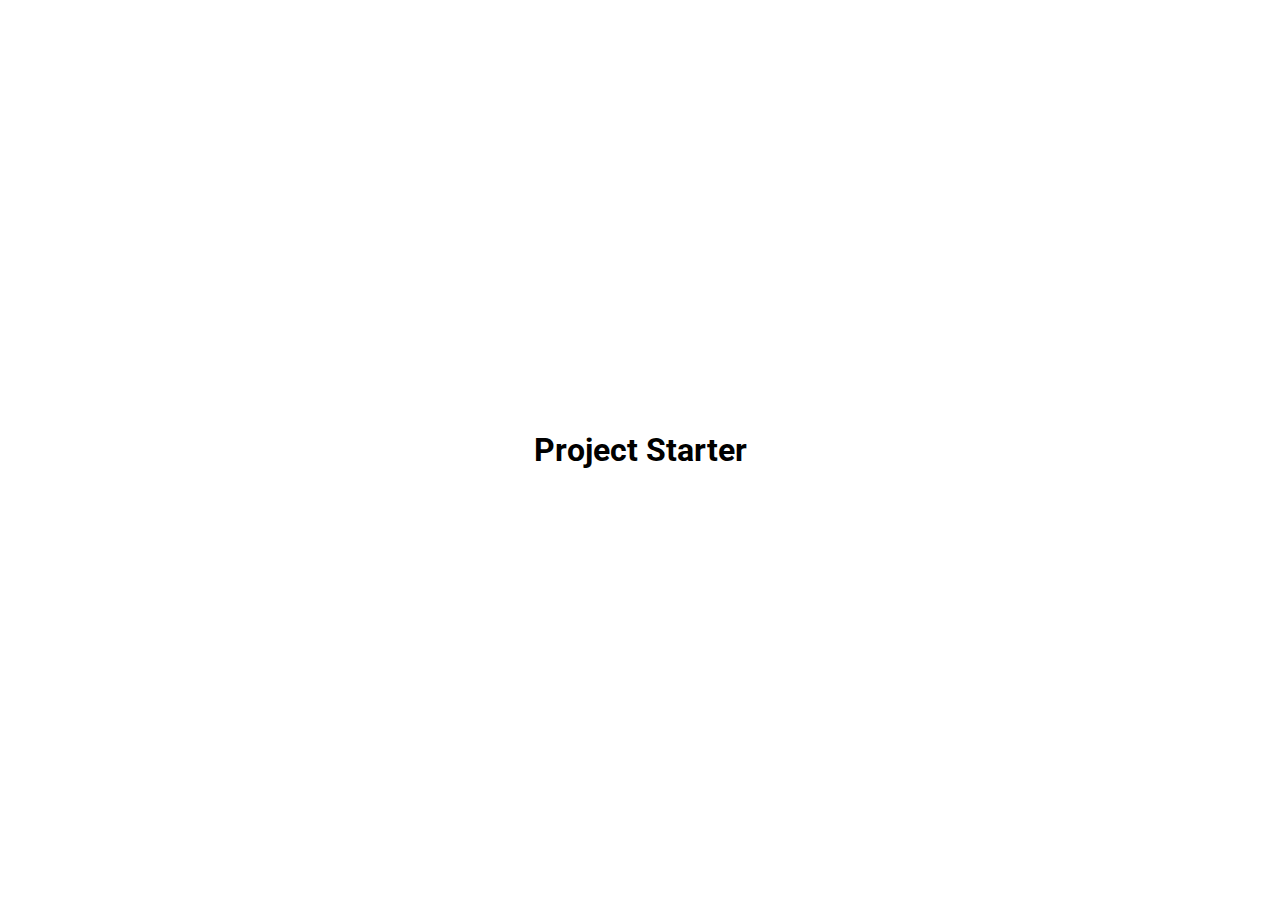
==== reactProgressSteps/index.html @ e0c6c79e "Created project and added readme file" ====
<!DOCTYPE html>
<html lang="en">
<head>
    <meta charset="UTF-8">
    <meta name="viewport" content="width=device-width, initial-scale=1.0">
    <!-- <link rel="stylesheet" href="https://cdnjs.cloudflare.com/ajax/libs/font-awesome/6.4.2/css/all.min.css"> -->    
    <link rel="stylesheet" href="style.css">
    <title>My Project</title>
</head>
<body>
    <h1>Project Starter</h1>
    <script src="script.js"></script>
</body>
</html>
---- reactProgressSteps/style.css ----
@import url('https://fonts.googleapis.com/css2?family=Roboto:ital,wght@0,100;0,300;0,400;0,500;0,700;0,900;1,100;1,300;1,400;1,500;1,700;1,900&display=swap');

*{
    box-sizing: border-box;
}
body{
    font-family: 'Roboto', sans-serif;
    display: flex;
    flex-direction: column;
    align-items: center;
    justify-content: center;
    height: 100vh;
    overflow: hidden;
    margin: 0;
}
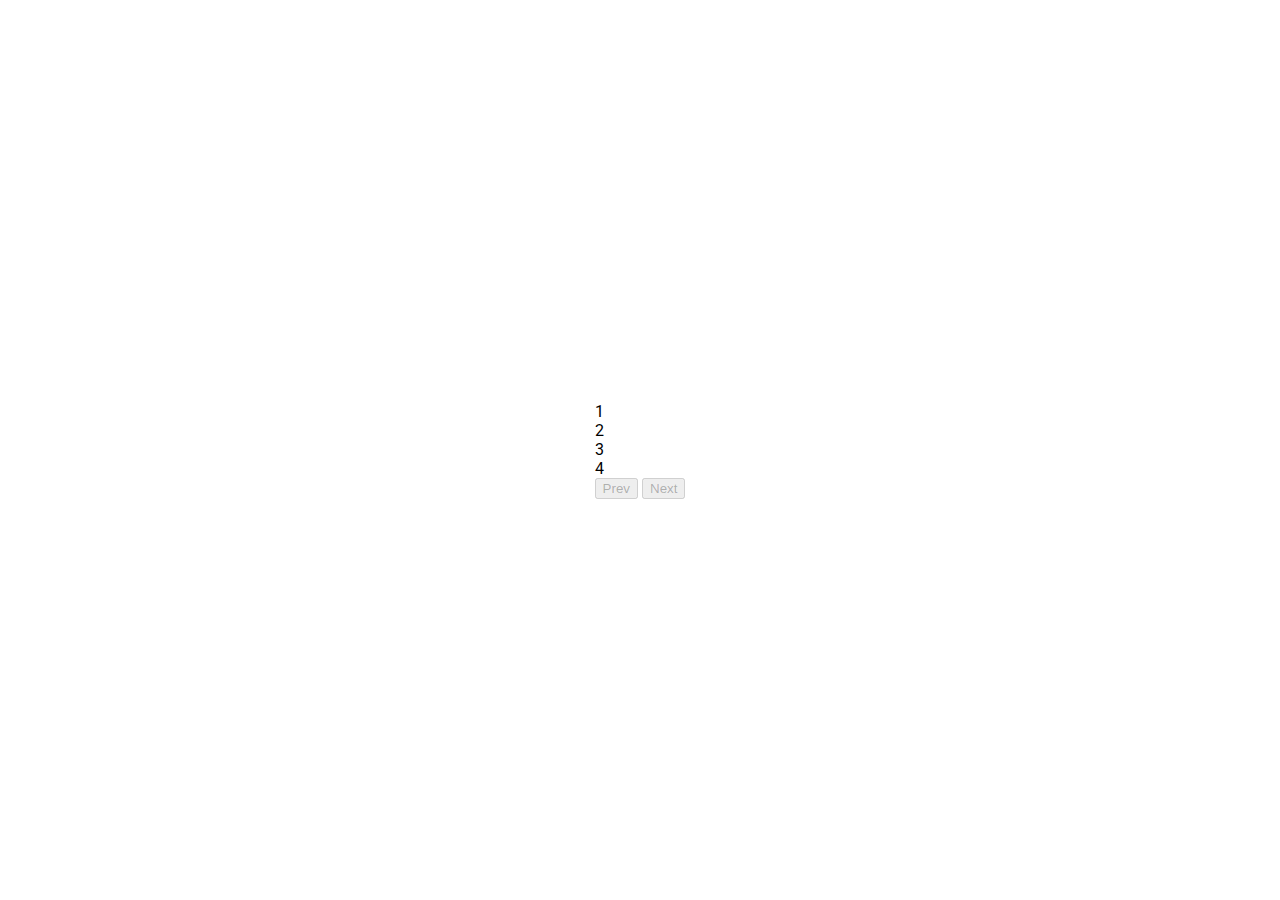
==== commit 76bf66f0: "Updated HTML for progress Steps" ====
--- a/reactProgressSteps/index.html
+++ b/reactProgressSteps/index.html
@@ -1,14 +1,23 @@
 <!DOCTYPE html>
 <html lang="en">
-<head>
-    <meta charset="UTF-8">
-    <meta name="viewport" content="width=device-width, initial-scale=1.0">
-    <!-- <link rel="stylesheet" href="https://cdnjs.cloudflare.com/ajax/libs/font-awesome/6.4.2/css/all.min.css"> -->    
-    <link rel="stylesheet" href="style.css">
-    <title>My Project</title>
-</head>
-<body>
-    <h1>Project Starter</h1>
+  <head>
+    <meta charset="UTF-8" />
+    <meta name="viewport" content="width=device-width, initial-scale=1.0" />
+    <link rel="stylesheet" href="style.css" />
+    <title>React Progress Steps</title>
+  </head>
+  <body>
+    <div class="container">
+      <div class="progress-container">
+        <div class="progress" id="progress"></div>
+        <div class="circle active">1</div>
+        <div class="circle">2</div>
+        <div class="circle">3</div>
+        <div class="circle">4</div>
+      </div>
+      <button class="btn" id="prev" disabled>Prev</button>
+      <button class="btn" id="next" disabled>Next</button>
+    </div>
     <script src="script.js"></script>
-</body>
-</html>+  </body>
+</html>
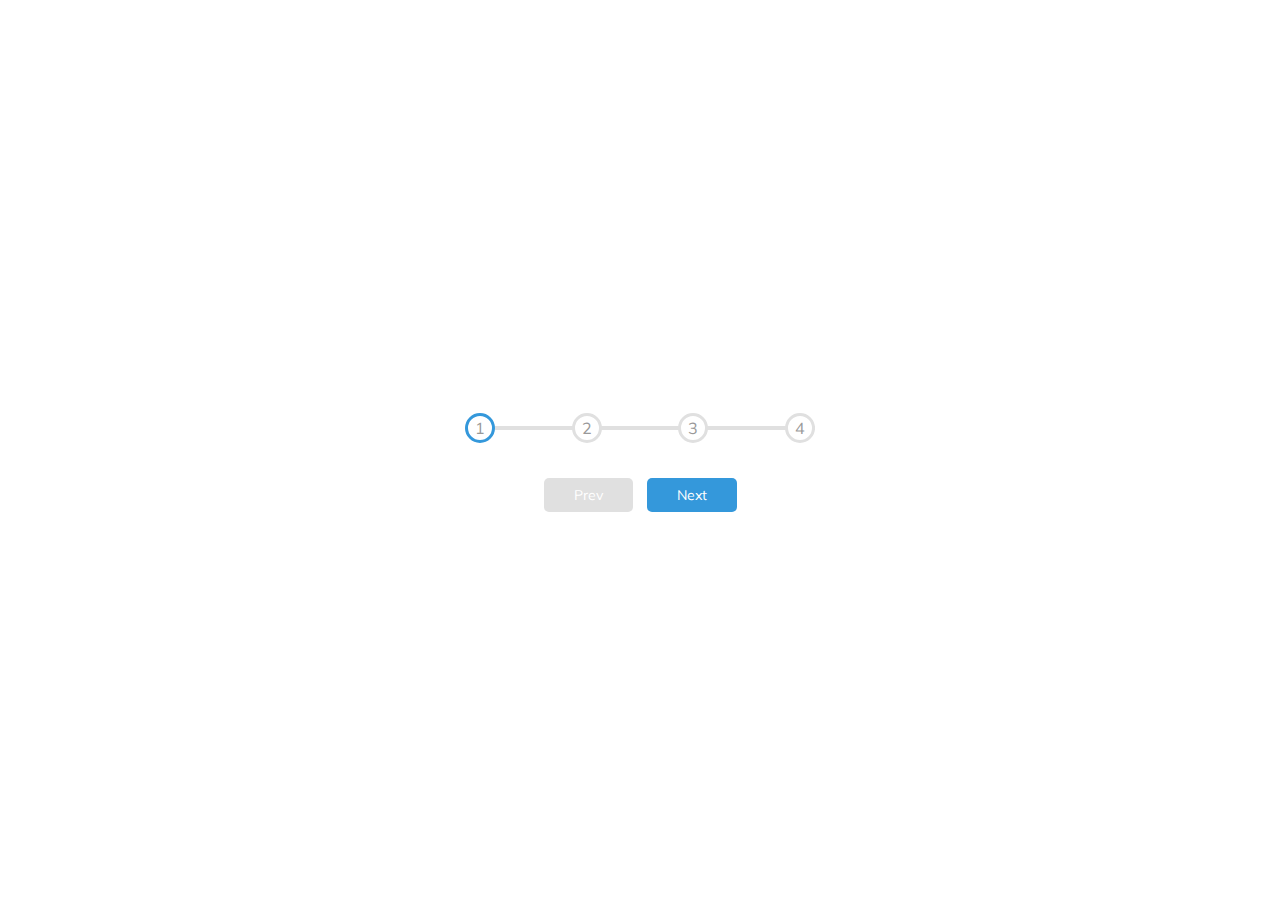
==== commit cd4fdd89: "All steps required to make progress bar functional. This commit only covers this functionality and n" ====
--- a/reactProgressSteps/index.html
+++ b/reactProgressSteps/index.html
@@ -16,7 +16,7 @@
         <div class="circle">4</div>
       </div>
       <button class="btn" id="prev" disabled>Prev</button>
-      <button class="btn" id="next" disabled>Next</button>
+      <button class="btn" id="next">Next</button>
     </div>
     <script src="script.js"></script>
   </body>
--- a/reactProgressSteps/style.css
+++ b/reactProgressSteps/style.css
@@ -1,15 +1,97 @@
-@import url('https://fonts.googleapis.com/css2?family=Roboto:ital,wght@0,100;0,300;0,400;0,500;0,700;0,900;1,100;1,300;1,400;1,500;1,700;1,900&display=swap');
+@import url('https://fonts.googleapis.com/css2?family=Muli&display=swap');
 
-*{
-    box-sizing: border-box;
+:root {
+  --fill: #3498db;
+  --empty: #e0e0e0;
 }
-body{
-    font-family: 'Roboto', sans-serif;
-    display: flex;
-    flex-direction: column;
-    align-items: center;
-    justify-content: center;
-    height: 100vh;
-    overflow: hidden;
-    margin: 0;
-}+* {
+  box-sizing: border-box;
+}
+body {
+  background-color: white;
+  font-family: 'Muli', sans-serif;
+  display: flex;
+  align-items: center;
+  justify-content: center;
+  height: 100vh;
+  overflow: hidden;
+  margin: 0;
+}
+
+.container {
+  text-align: center;
+}
+
+.progress-container {
+  display: flex;
+  justify-content: space-between;
+  position: relative;
+  margin: 30px;
+  max-width: 100%;
+  width: 350px;
+}
+.progress-container::before {
+  content: '';
+  background-color: var(--empty);
+  position: absolute;
+  top: 50%;
+  left: 0%;
+  height: 4px;
+  width: 100%;
+  transform: translateY(-50%);
+  z-index: -1;
+}
+
+.progress {
+  background-color: var(--fill);
+  position: absolute;
+  top: 50%;
+  left: 0%;
+  height: 4px;
+  width: 0%;
+  transform: translateY(-50%);
+  z-index: -1;
+  transition: 0.4s ease;
+}
+
+.circle {
+  background-color: #fff;
+  color: #999;
+  border-radius: 50%;
+  height: 30px;
+  width: 30px;
+  display: flex;
+  justify-content: center;
+  align-items: center;
+  border: 3px solid var(--empty);
+  transition: 0.4s ease;
+}
+
+.circle.active {
+  border-color: var(--fill);
+}
+
+.btn {
+  background-color: var(--fill);
+  color: #fff;
+  border: 0;
+  border-radius: 5px;
+  cursor: pointer;
+  font-family: inherit;
+  font-size: 14px;
+  margin: 5px;
+  padding: 8px 30px;
+}
+
+.btn:active {
+  transform: scale(0.98);
+}
+
+.btn:focus {
+  outline: 0;
+}
+
+.btn:disabled {
+  background-color: var(--empty);
+  cursor: not-allowed;
+}
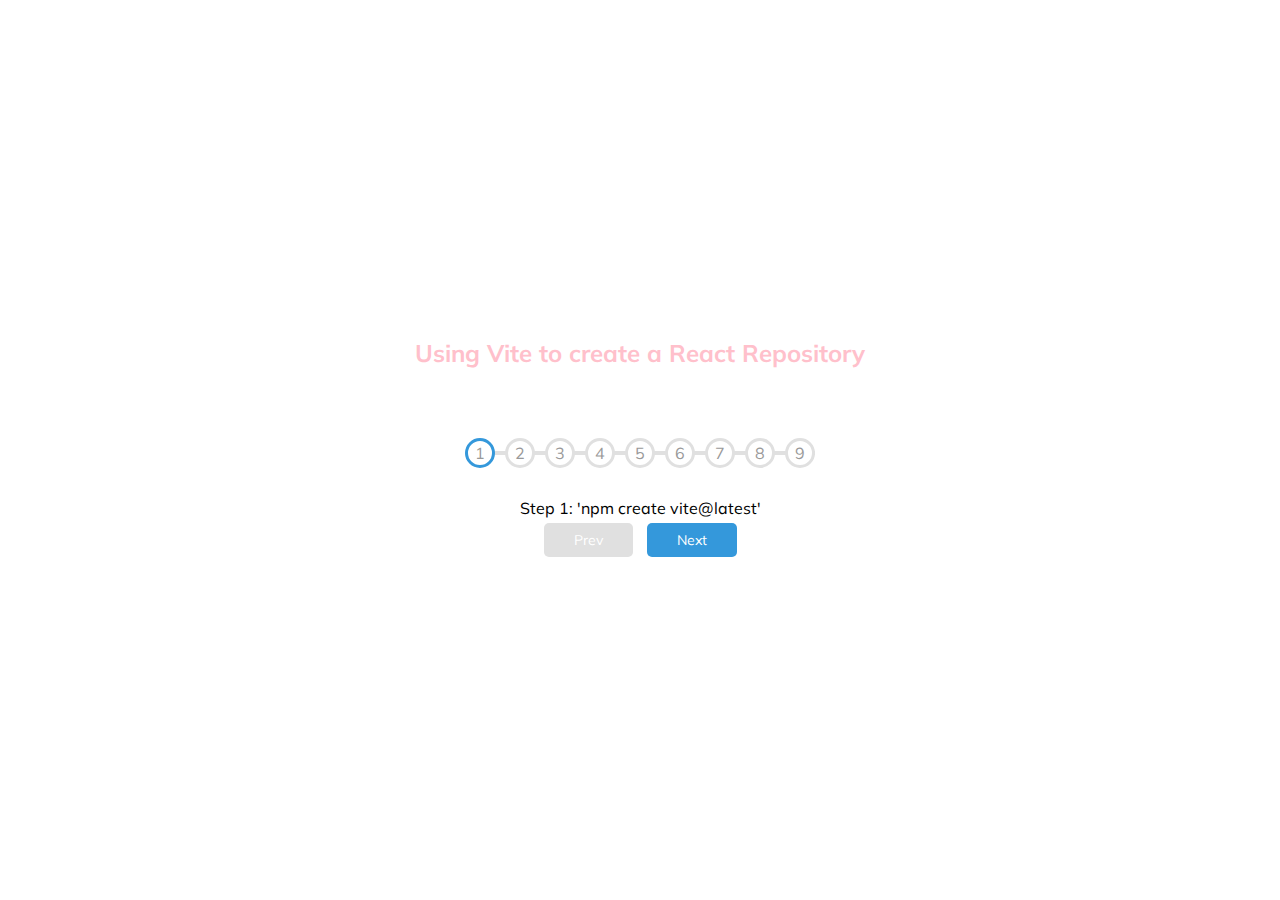
==== commit 755e506e: "progress bar fixed, need to make bar fixed" ====
--- a/reactProgressSteps/index.html
+++ b/reactProgressSteps/index.html
@@ -7,14 +7,53 @@
     <title>React Progress Steps</title>
   </head>
   <body>
+    <div class="header-container">
+      <h1 class="jawn">Using Vite to create a React Repository</h1>
+    </div>
     <div class="container">
       <div class="progress-container">
         <div class="progress" id="progress"></div>
-        <div class="circle active">1</div>
-        <div class="circle">2</div>
-        <div class="circle">3</div>
-        <div class="circle">4</div>
+        <div class="circle active" step-step="Step 1: 'npm create vite@latest'">
+          1
+        </div>
+        <div
+          class="circle"
+          step-step="Step 2: press 'y' to proceed if you are fine installing the package"
+        >
+          2
+        </div>
+        <div class="circle" step-step="Step 3:Rename project ">3</div>
+        <div
+          class="circle"
+          step-step="Step 4: Select Framework! Options include Vanilla, Vue, React, Preact, Lit, Svelte, Others"
+        >
+          4
+        </div>
+        <div
+          class="circle"
+          step-step="Step 5: Select Variant! Options include JS, TS, JS+SWC, TS+SWC"
+        >
+          5
+        </div>
+
+        <div class="circle" step-step="Step 6: cd into application's folder ">
+          6
+        </div>
+        <div class="circle" step-step="Step 7: run 'npm install'">7</div>
+        <div
+          class="circle"
+          step-step="Step 8: Open with VsCode use 'code .' or drag and drop the folder directly into VsCode"
+        >
+          8
+        </div>
+        <div
+          class="circle"
+          step-step="Step 9: Open a terminal in VsCode and type in 'npm run dev' "
+        >
+          9
+        </div>
       </div>
+      <div class="step-description" id="step-description">Step 1</div>
       <button class="btn" id="prev" disabled>Prev</button>
       <button class="btn" id="next">Next</button>
     </div>
--- a/reactProgressSteps/style.css
+++ b/reactProgressSteps/style.css
@@ -4,22 +4,37 @@
   --fill: #3498db;
   --empty: #e0e0e0;
 }
+
 * {
   box-sizing: border-box;
+  margin: 0;
+  padding: 0;
 }
+
 body {
   background-color: white;
   font-family: 'Muli', sans-serif;
   display: flex;
+  flex-direction: column; /* Change the flex direction to column */
   align-items: center;
   justify-content: center;
   height: 100vh;
   overflow: hidden;
-  margin: 0;
+}
+
+.header-container {
+  text-align: center;
+}
+
+h1.jawn {
+  color: pink;
+  font-size: 24px;
+  margin-bottom: 20px;
 }
 
 .container {
   text-align: center;
+  margin-top: 20px;
 }
 
 .progress-container {
@@ -95,3 +110,9 @@
   background-color: var(--empty);
   cursor: not-allowed;
 }
+
+h1 {
+  text-align: center;
+  font-size: 24px;
+  margin-bottom: 20px;
+}
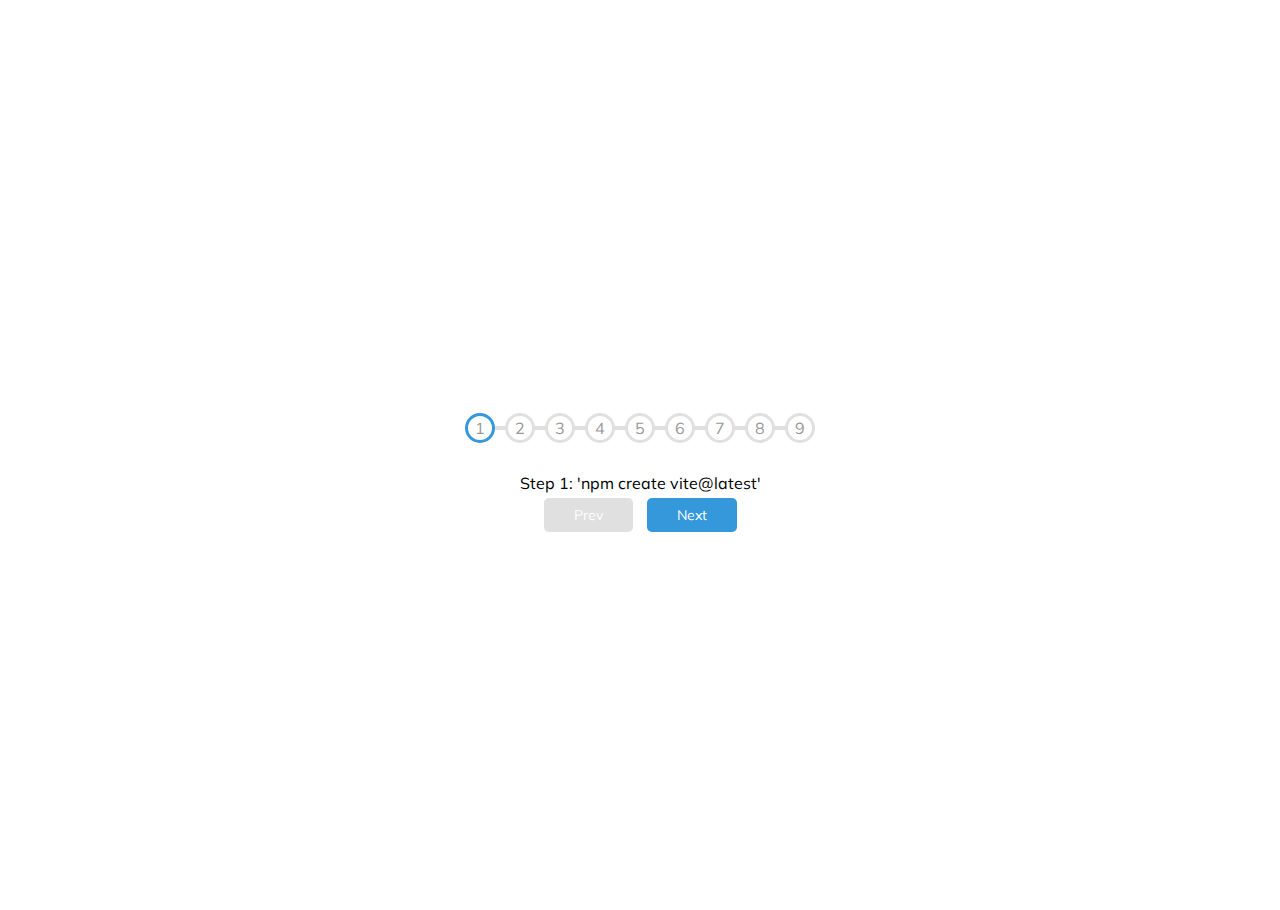
==== commit 37bd9e59: "Cleaned up code" ====
--- a/reactProgressSteps/index.html
+++ b/reactProgressSteps/index.html
@@ -7,55 +7,58 @@
     <title>React Progress Steps</title>
   </head>
   <body>
-    <div class="header-container">
-      <h1 class="jawn">Using Vite to create a React Repository</h1>
-    </div>
     <div class="container">
-      <div class="progress-container">
-        <div class="progress" id="progress"></div>
-        <div class="circle active" step-step="Step 1: 'npm create vite@latest'">
-          1
+      <div class="progress-wrapper">
+        <div class="progress-container">
+          <div class="progress" id="progress"></div>
+          <div
+            class="circle active"
+            step-step="Step 1: 'npm create vite@latest'"
+          >
+            1
+          </div>
+          <div
+            class="circle"
+            step-step="Step 2: press 'y' to proceed if you are fine installing the package"
+          >
+            2
+          </div>
+          <div class="circle" step-step="Step 3: Rename project">3</div>
+          <div
+            class="circle"
+            step-step="Step 4: Select Framework! Options include Vanilla, Vue, React, Preact, Lit, Svelte, Others"
+          >
+            4
+          </div>
+          <div
+            class="circle"
+            step-step="Step 5: Select Variant! Options include JS, TS, JS+SWC, TS+SWC"
+          >
+            5
+          </div>
+          <div class="circle" step-step="Step 6: cd into application's folder">
+            6
+          </div>
+          <div class="circle" step-step="Step 7: run 'npm install'">7</div>
+          <div
+            class="circle"
+            step-step="Step 8: Open with VsCode use 'code .' or drag and drop the folder directly into VsCode"
+          >
+            8
+          </div>
+          <div
+            class="circle"
+            step-step="Step 9: Open a terminal in VsCode and type in 'npm run dev'"
+          >
+            9
+          </div>
         </div>
-        <div
-          class="circle"
-          step-step="Step 2: press 'y' to proceed if you are fine installing the package"
-        >
-          2
-        </div>
-        <div class="circle" step-step="Step 3:Rename project ">3</div>
-        <div
-          class="circle"
-          step-step="Step 4: Select Framework! Options include Vanilla, Vue, React, Preact, Lit, Svelte, Others"
-        >
-          4
-        </div>
-        <div
-          class="circle"
-          step-step="Step 5: Select Variant! Options include JS, TS, JS+SWC, TS+SWC"
-        >
-          5
-        </div>
-
-        <div class="circle" step-step="Step 6: cd into application's folder ">
-          6
-        </div>
-        <div class="circle" step-step="Step 7: run 'npm install'">7</div>
-        <div
-          class="circle"
-          step-step="Step 8: Open with VsCode use 'code .' or drag and drop the folder directly into VsCode"
-        >
-          8
-        </div>
-        <div
-          class="circle"
-          step-step="Step 9: Open a terminal in VsCode and type in 'npm run dev' "
-        >
-          9
+        <div class="step-description" id="step-description">Step 1</div>
+        <div class="btn-container">
+          <button class="btn" id="prev" disabled>Prev</button>
+          <button class="btn" id="next">Next</button>
         </div>
       </div>
-      <div class="step-description" id="step-description">Step 1</div>
-      <button class="btn" id="prev" disabled>Prev</button>
-      <button class="btn" id="next">Next</button>
     </div>
     <script src="script.js"></script>
   </body>
--- a/reactProgressSteps/style.css
+++ b/reactProgressSteps/style.css
@@ -15,21 +15,11 @@
   background-color: white;
   font-family: 'Muli', sans-serif;
   display: flex;
-  flex-direction: column; /* Change the flex direction to column */
+  flex-direction: column;
   align-items: center;
   justify-content: center;
   height: 100vh;
   overflow: hidden;
-}
-
-.header-container {
-  text-align: center;
-}
-
-h1.jawn {
-  color: pink;
-  font-size: 24px;
-  margin-bottom: 20px;
 }
 
 .container {
@@ -37,14 +27,22 @@
   margin-top: 20px;
 }
 
+.progress-wrapper {
+  display: flex;
+  flex-direction: column;
+  align-items: center;
+  justify-content: center;
+  height: 100vh;
+}
+
 .progress-container {
   display: flex;
   justify-content: space-between;
   position: relative;
   margin: 30px;
-  max-width: 100%;
   width: 350px;
 }
+
 .progress-container::before {
   content: '';
   background-color: var(--empty);
@@ -110,9 +108,3 @@
   background-color: var(--empty);
   cursor: not-allowed;
 }
-
-h1 {
-  text-align: center;
-  font-size: 24px;
-  margin-bottom: 20px;
-}
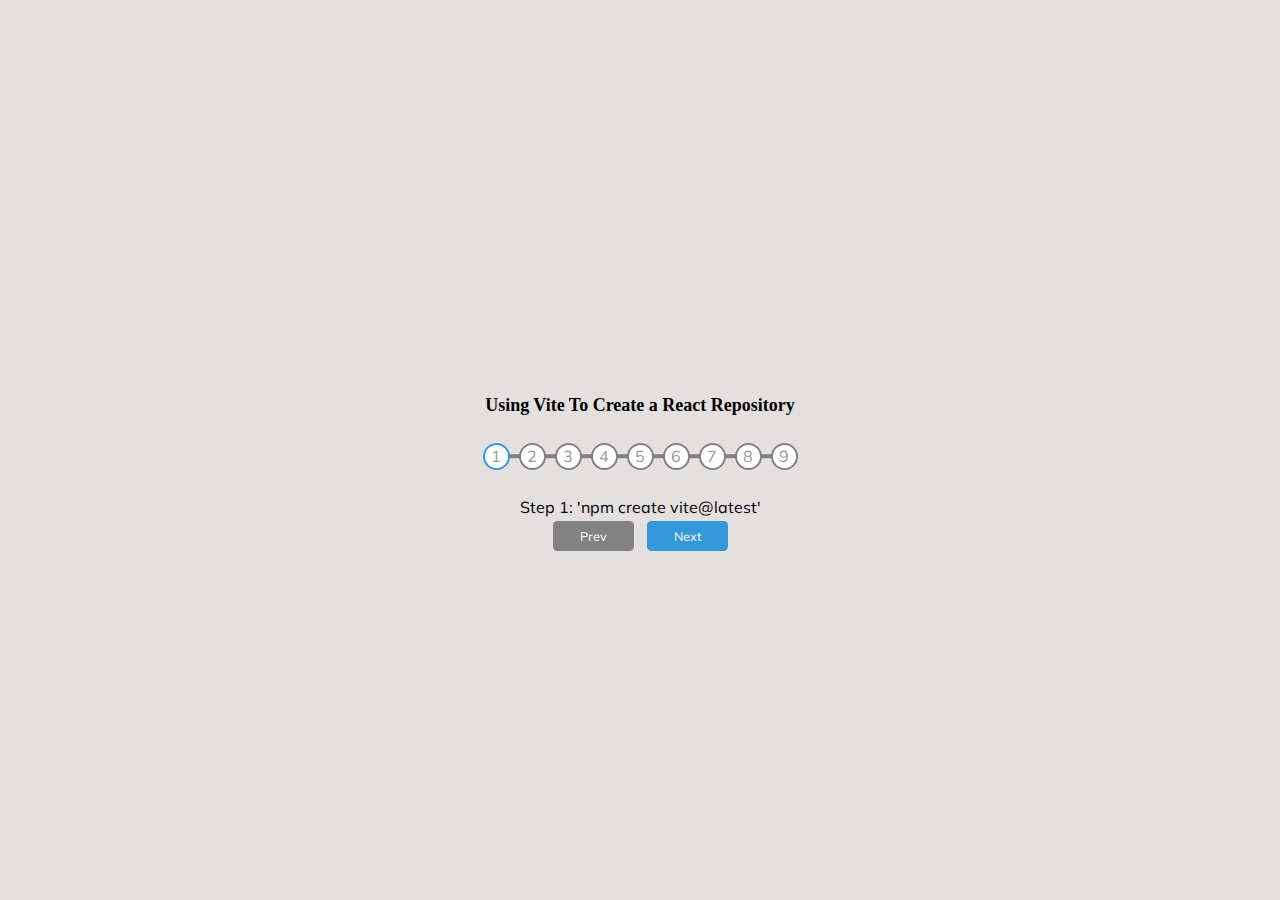
==== commit 16140020: "Added Web page title and converted all px to vh ass well as corrected bugs in css" ====
--- a/reactProgressSteps/index.html
+++ b/reactProgressSteps/index.html
@@ -8,6 +8,7 @@
   </head>
   <body>
     <div class="container">
+      <h1 class="page-title">Using Vite To Create a React Repository</h1>
       <div class="progress-wrapper">
         <div class="progress-container">
           <div class="progress" id="progress"></div>
--- a/reactProgressSteps/style.css
+++ b/reactProgressSteps/style.css
@@ -1,8 +1,20 @@
+/* Importing fonts */
 @import url('https://fonts.googleapis.com/css2?family=Muli&display=swap');
 
+/* Font face declaration */
+@font-face {
+  font-family: 'Rocher';
+  src: url(https://assets.codepen.io/9632/RocherColorGX.woff2);
+}
+@font-palette-values --Purples {
+  font-family: Rocher;
+  base-palette: 6;
+}
+
+/* Global styles and variables */
 :root {
   --fill: #3498db;
-  --empty: #e0e0e0;
+  --empty: #828282;
 }
 
 * {
@@ -11,8 +23,9 @@
   padding: 0;
 }
 
+/* Body styles */
 body {
-  background-color: white;
+  background-color: rgb(228, 224, 224);
   font-family: 'Muli', sans-serif;
   display: flex;
   flex-direction: column;
@@ -22,34 +35,42 @@
   overflow: hidden;
 }
 
-.container {
+/* Common styles */
+.container,
+.page-title,
+.progress-wrapper {
   text-align: center;
-  margin-top: 20px;
+  margin-top: 2vh;
+}
+
+.page-title {
+  font-family: 'Rocher';
+  color: black;
+  font-size: 2vh;
+  margin-top: 1vh;
+  font-palette: --Purples;
 }
 
 .progress-wrapper {
-  display: flex;
-  flex-direction: column;
-  align-items: center;
-  justify-content: center;
-  height: 100vh;
+  height: 10vh;
 }
 
 .progress-container {
   display: flex;
   justify-content: space-between;
   position: relative;
-  margin: 30px;
-  width: 350px;
+  margin: 3vh;
+  width: 35vh;
 }
 
-.progress-container::before {
+.progress-container::before,
+.progress {
   content: '';
   background-color: var(--empty);
   position: absolute;
   top: 50%;
   left: 0%;
-  height: 4px;
+  height: 0.4vh;
   width: 100%;
   transform: translateY(-50%);
   z-index: -1;
@@ -57,13 +78,6 @@
 
 .progress {
   background-color: var(--fill);
-  position: absolute;
-  top: 50%;
-  left: 0%;
-  height: 4px;
-  width: 0%;
-  transform: translateY(-50%);
-  z-index: -1;
   transition: 0.4s ease;
 }
 
@@ -71,12 +85,12 @@
   background-color: #fff;
   color: #999;
   border-radius: 50%;
-  height: 30px;
-  width: 30px;
+  height: 3vh;
+  width: 3vh;
   display: flex;
   justify-content: center;
   align-items: center;
-  border: 3px solid var(--empty);
+  border: 0.3vh solid var(--empty);
   transition: 0.4s ease;
 }
 
@@ -88,12 +102,12 @@
   background-color: var(--fill);
   color: #fff;
   border: 0;
-  border-radius: 5px;
+  border-radius: 0.5vh;
   cursor: pointer;
   font-family: inherit;
-  font-size: 14px;
-  margin: 5px;
-  padding: 8px 30px;
+  font-size: 1.4vh;
+  margin: 0.5vh;
+  padding: 0.8vh 3vh;
 }
 
 .btn:active {
